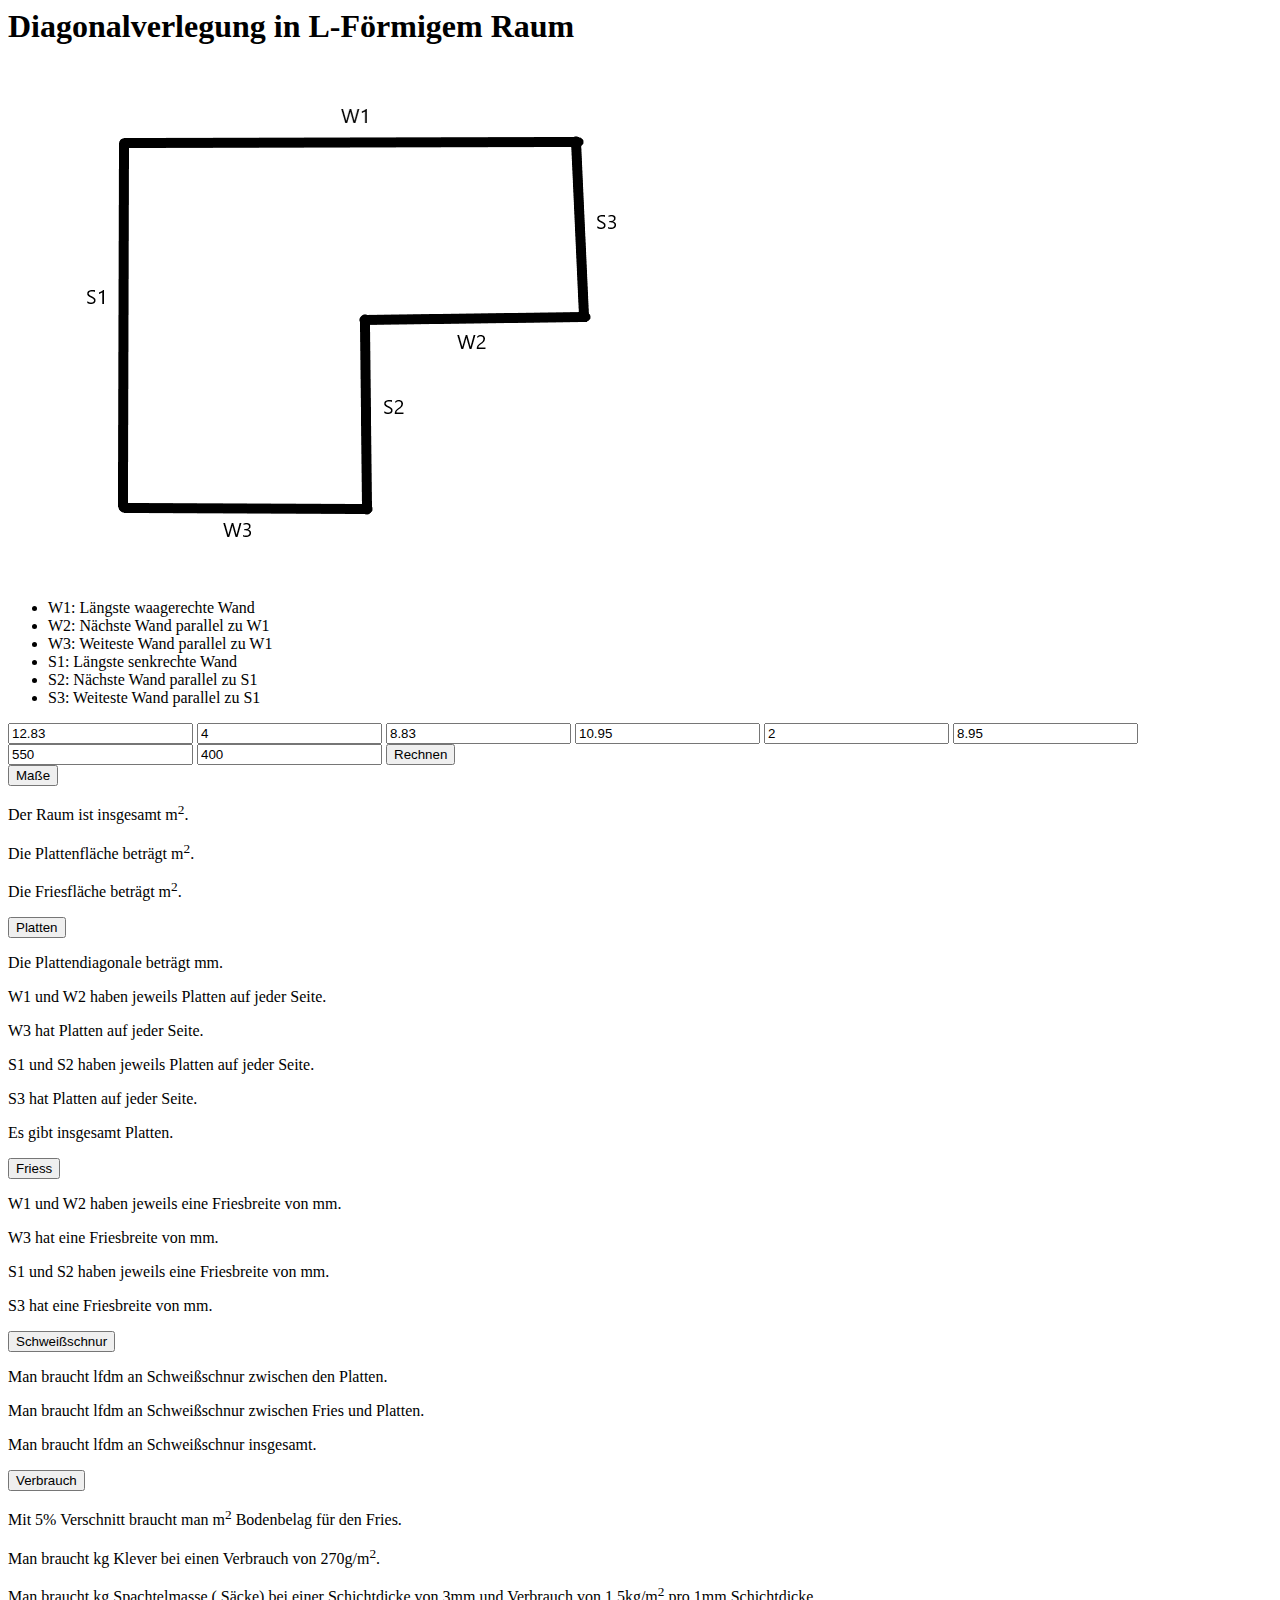
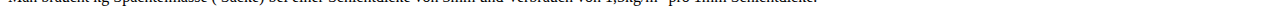
==== index2.html @ aa89fe82 "Create index2.html" ====
<html lang="en">

<head>
    <meta charset="UTF-8">
    <meta name="viewport" content="width=device-width, initial-scale=1.0">
    <title>Diagonalverlegung in L-Förmigem Raum</title>
    <link rel="stylesheet" href="../Diagonalverlegung/style.css">
</head>

<body>
    <div class="container">
        <div class="input-wrapper">
            <h1 class="title">Diagonalverlegung in L-Förmigem Raum</h1>
        </div>
        <div class="app-wrapper">
            <div class="imgtext">
                <div class="imgl">
                    <img src="https://sebarbossus.github.io/diagonalverlegung/img/L_Raum.png">
                </div>
                <ul class="diagLlist">
                    <li>W1: Längste waagerechte Wand</li>
                    <li>W2: Nächste Wand parallel zu W1</li>
                    <li>W3: Weiteste Wand parallel zu W1</li>
                    <li>S1: Längste senkrechte Wand</li>
                    <li>S2: Nächste Wand parallel zu S1</li>
                    <li>S3: Weiteste Wand parallel zu S1</li>
                </ul>
            </div>
            <div class="input-wrapper" id="inputdial">
                <input type="number" id="w1" placeholder="W1 in m" required value="12.83">
                <input type="number" id="w2" placeholder="W2 in m" required value="4">
                <input type="number" id="w3" placeholder="W3 in m" required value="8.83">
                <input type="number" id="s1" placeholder="S1 in m" required value="10.95">
                <input type="number" id="s2" placeholder="S2 in m" required value="2">
                <input type="number" id="s3" placeholder="S3 in m" required value="8.95">
                <input type="number" id="gfb" placeholder="gewünschte Friesbreite in mm" required value="550">
                <input type="number" id="pg" placeholder="Plattengrösse in mm" required value="400">
                <button id="outputBtn" class="btn">Rechnen</button>
            </div>
        </div>
        <div id="output" class="output-wrapper none">
            <div class="visible-output">
                <div class="wrapper">
                    <button class="collapsible">Maße</button>
                    <div class="inner-wrapper none">
                        <p>Der Raum ist insgesamt <span id="rg"></span> m<sup>2</sup>.</p>
                        <p>Die Plattenfläche beträgt <span id="pf"></span> m<sup>2</sup>.</p>
                        <p>Die Friesfläche beträgt <span id="ff"></span> m<sup>2</sup>.</p>
                    </div>
                </div>
                <div class="wrapper">
                    <button class="collapsible">Platten</button>
                    <div class="inner-wrapper none">
                        <p>Die Plattendiagonale beträgt <span id="dp1"></span> mm.</p>
                        <p>W1 und W2 haben jeweils <span id="pfw1"></span> Platten auf jeder Seite.</p>
                        <p>W3 hat <span id="pfw3"></span> Platten auf jeder Seite.</p>
                        <p>S1 und S2 haben jeweils <span id="pfs1"></span> Platten auf jeder Seite.</p>
                        <p>S3 hat <span id="pfs3"></span> Platten auf jeder Seite.</p>
                        <p>Es gibt insgesamt <span id="gpa"></span> Platten.</p>
                    </div>
                </div>
                <div class="wrapper">
                    <button class="collapsible">Friess</button>
                    <div class="inner-wrapper none">
                        <p>W1 und W2 haben jeweils eine Friesbreite von <span id="fw1"></span> mm.</p>
                        <p>W3 hat eine Friesbreite von <span id="fw3"></span> mm.</p>
                        <p>S1 und S2 haben jeweils eine Friesbreite von <span id="fs1"></span> mm.</p>
                        <p>S3 hat eine Friesbreite von <span id="fs3"></span> mm.</p>
                    </div>
                </div>
                <div class="wrapper">
                    <button class="collapsible">Schweißschnur</button>
                    <div class="inner-wrapper none">
                        <p>Man braucht <span id="sn"></span> lfdm an Schweißschnur zwischen den Platten.</p>
                        <p>Man braucht <span id="snf"></span> lfdm an Schweißschnur zwischen Fries und Platten.</p>
                        <p>Man braucht <span id="sng"></span> lfdm an Schweißschnur insgesamt.</p>
                    </div>
                </div>
                <div class="wrapper">
                    <button class="collapsible">Verbrauch</button>
                    <div class="inner-wrapper none">
                        <p>Mit 5% Verschnitt braucht man <span id="fv"></span> m<sup>2</sup> Bodenbelag für den Fries.
                        </p>
                        <p>Man braucht <span id="klv"></span> kg Klever bei einen Verbrauch von 270g/m<sup>2</sup>.</p>
                        <p>Man braucht <span id="spm"></span> kg Spachtelmasse (<span id="sps"></span> Säcke) bei einer
                            Schichtdicke von 3mm und Verbrauch von 1,5kg/m<sup>2</sup> pro 1mm Schichtdicke.</p>
                    </div>
                </div>
            </div>
            <div class="invisible-output none">
                <!--   Diese Berechnungen braucht man nicht anzuzeigen-->

            </div>
        </div>
    </div>
    <script src="app2.js"></script>
</body>

</html>
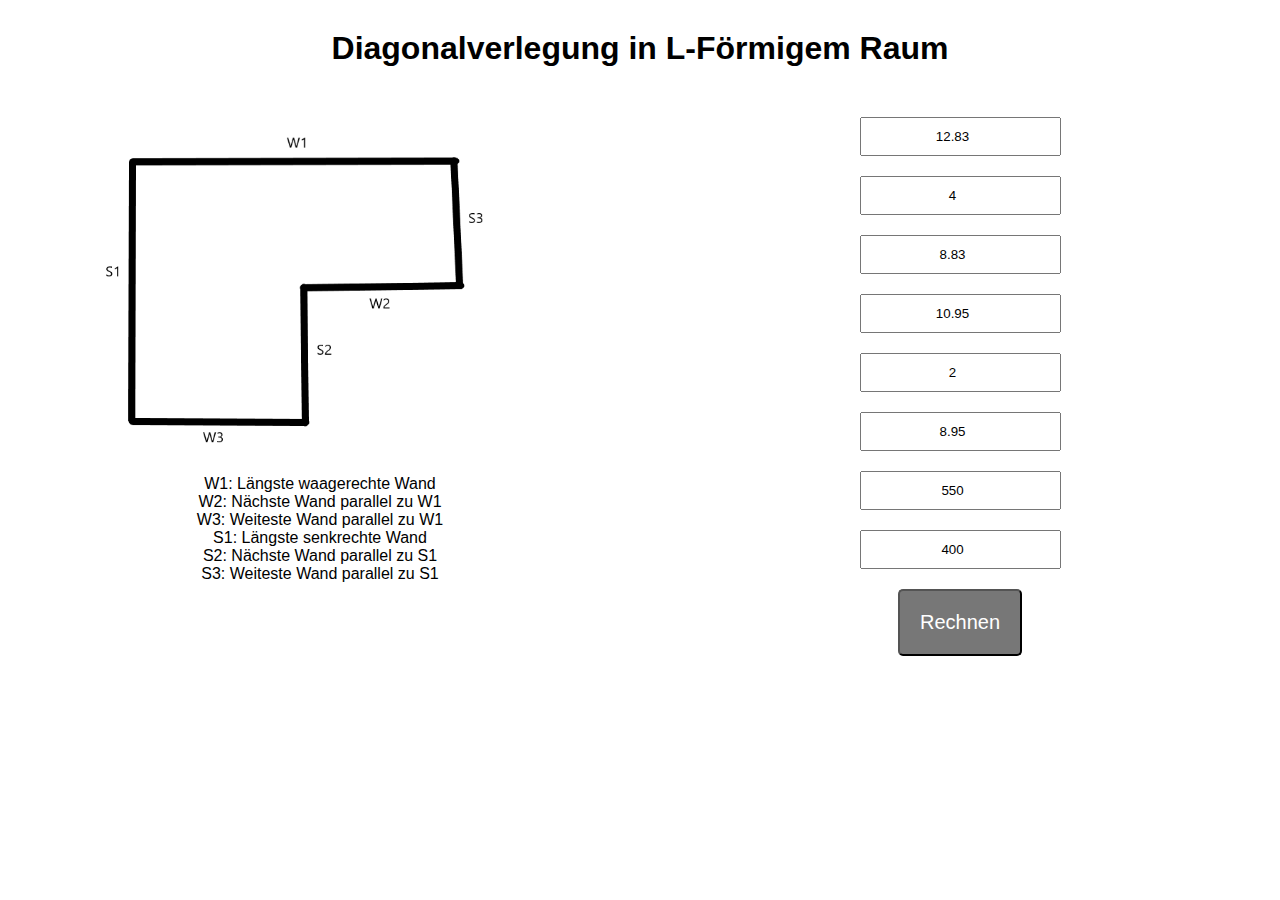
==== commit 950eb86e: "Update index2.html" ====
--- a/index2.html
+++ b/index2.html
@@ -4,7 +4,7 @@
     <meta charset="UTF-8">
     <meta name="viewport" content="width=device-width, initial-scale=1.0">
     <title>Diagonalverlegung in L-Förmigem Raum</title>
-    <link rel="stylesheet" href="../Diagonalverlegung/style.css">
+    <link rel="stylesheet" href="https://sebarbossus.github.io/diagonalverlegung/style.css">
 </head>
 
 <body>
@@ -93,7 +93,7 @@
             </div>
         </div>
     </div>
-    <script src="app2.js"></script>
+    <script src="https://sebarbossus.github.io/diagonalverlegung/app2.js"></script>
 </body>
 
 </html>
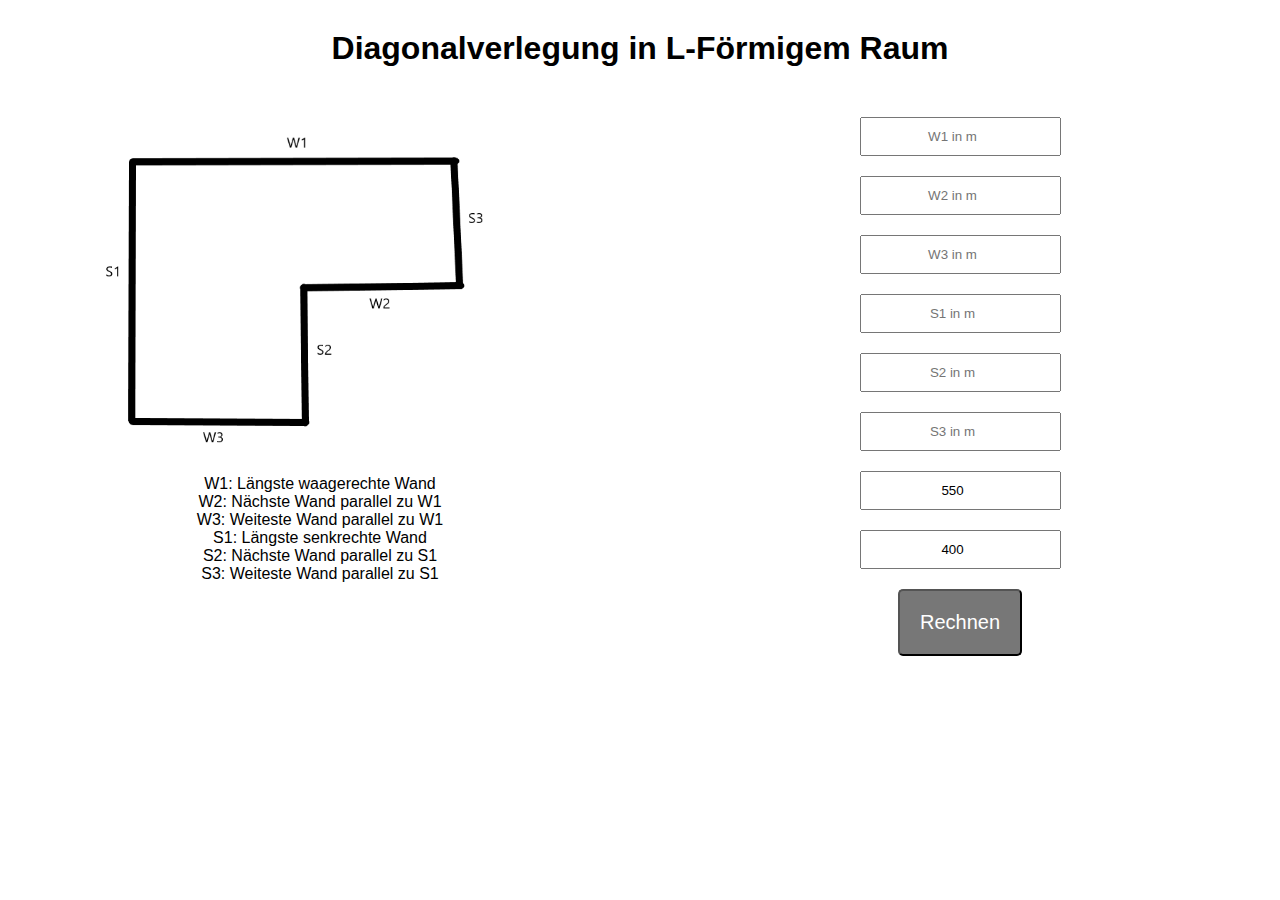
==== commit 0326cbf1: "Update index2.html" ====
--- a/index2.html
+++ b/index2.html
@@ -27,12 +27,12 @@
                 </ul>
             </div>
             <div class="input-wrapper" id="inputdial">
-                <input type="number" id="w1" placeholder="W1 in m" required value="12.83">
-                <input type="number" id="w2" placeholder="W2 in m" required value="4">
-                <input type="number" id="w3" placeholder="W3 in m" required value="8.83">
-                <input type="number" id="s1" placeholder="S1 in m" required value="10.95">
-                <input type="number" id="s2" placeholder="S2 in m" required value="2">
-                <input type="number" id="s3" placeholder="S3 in m" required value="8.95">
+                <input type="number" id="w1" placeholder="W1 in m" required>
+                <input type="number" id="w2" placeholder="W2 in m" required>
+                <input type="number" id="w3" placeholder="W3 in m" required>
+                <input type="number" id="s1" placeholder="S1 in m" required>
+                <input type="number" id="s2" placeholder="S2 in m" required>
+                <input type="number" id="s3" placeholder="S3 in m" required>
                 <input type="number" id="gfb" placeholder="gewünschte Friesbreite in mm" required value="550">
                 <input type="number" id="pg" placeholder="Plattengrösse in mm" required value="400">
                 <button id="outputBtn" class="btn">Rechnen</button>
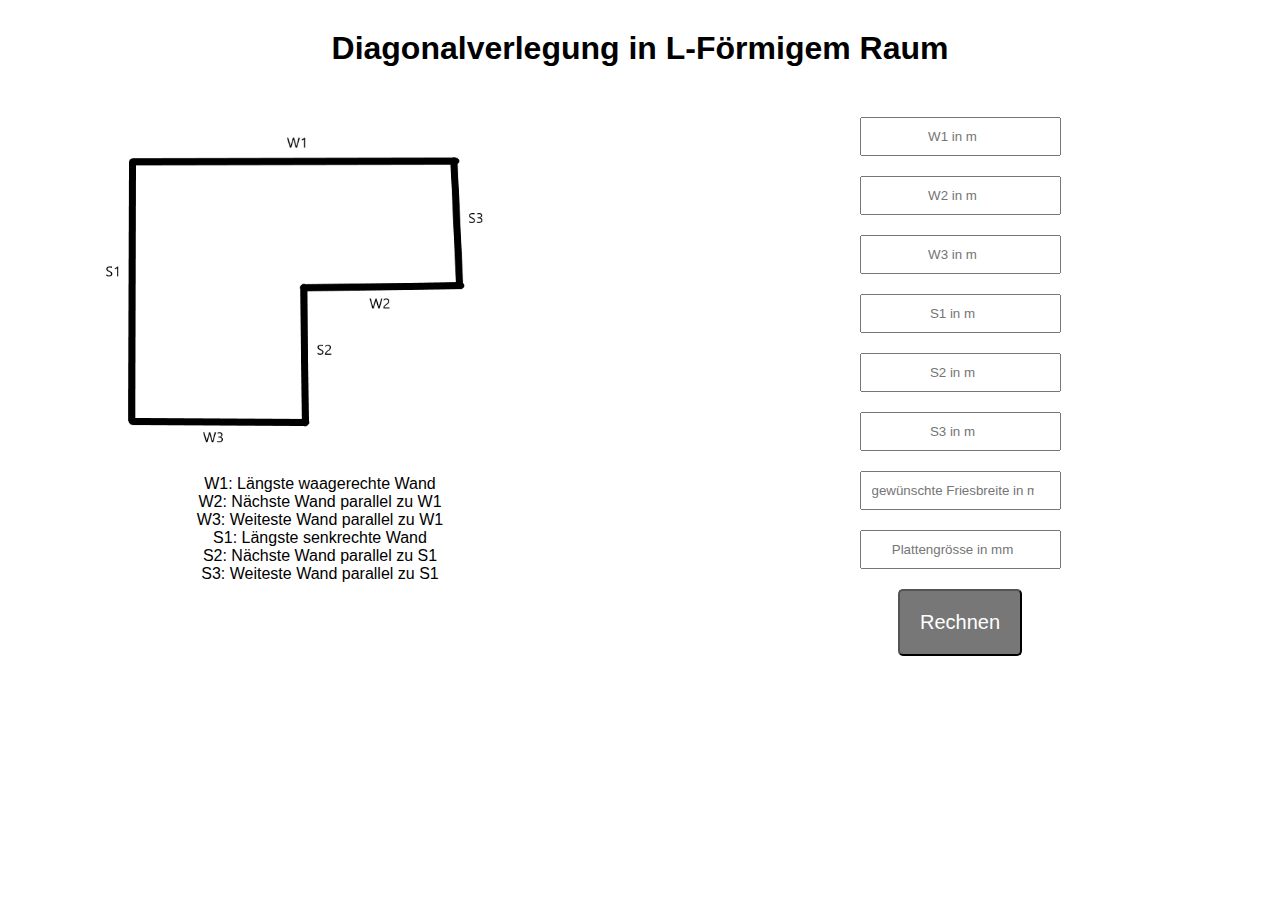
==== commit 7e227f55: "Update index2.html" ====
--- a/index2.html
+++ b/index2.html
@@ -33,8 +33,8 @@
                 <input type="number" id="s1" placeholder="S1 in m" required>
                 <input type="number" id="s2" placeholder="S2 in m" required>
                 <input type="number" id="s3" placeholder="S3 in m" required>
-                <input type="number" id="gfb" placeholder="gewünschte Friesbreite in mm" required value="550">
-                <input type="number" id="pg" placeholder="Plattengrösse in mm" required value="400">
+                <input type="number" id="gfb" placeholder="gewünschte Friesbreite in mm" required>
+                <input type="number" id="pg" placeholder="Plattengrösse in mm" required>
                 <button id="outputBtn" class="btn">Rechnen</button>
             </div>
         </div>
